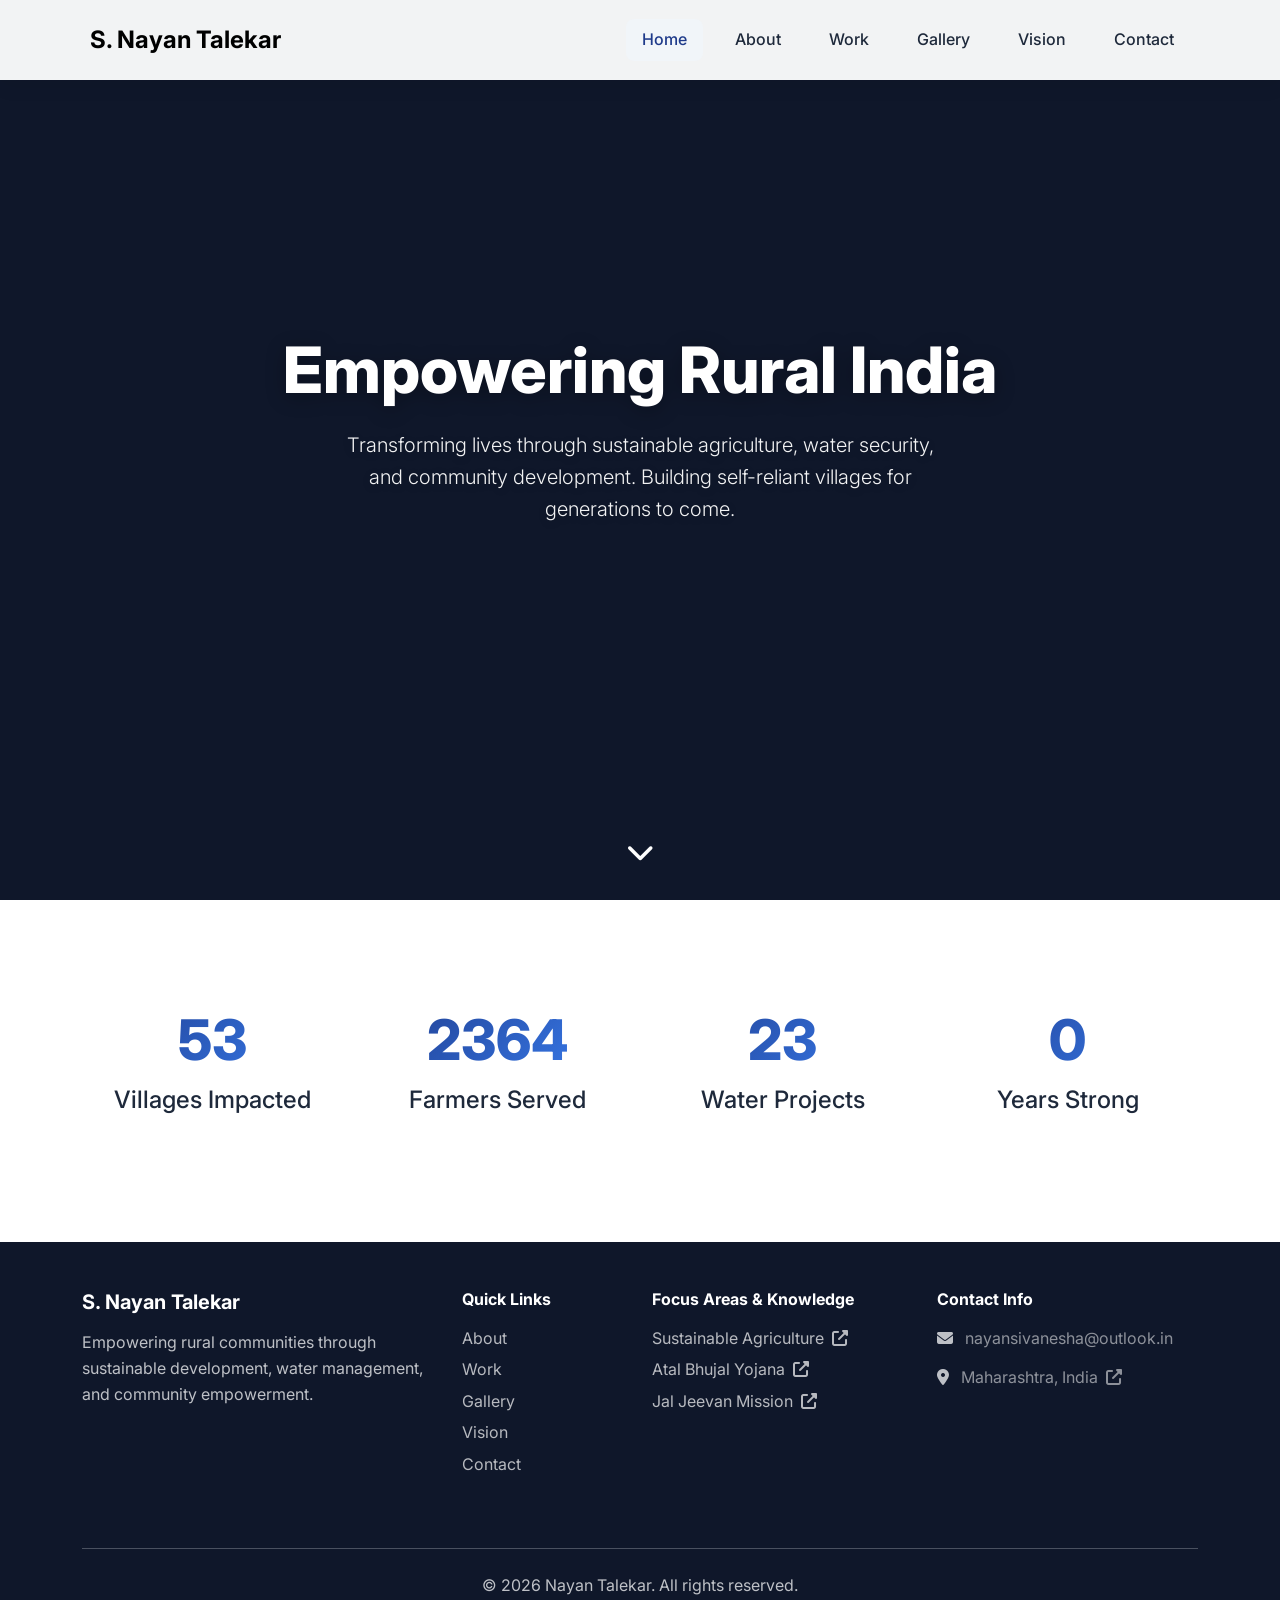
==== index.html @ 005504e0 "Insert JSON-LD script for personal information Added structured data in JSON-LD format for a person." ====
<!DOCTYPE html>
<html lang="en">
<head>
    <meta charset="utf-8">
    <meta name="viewport" content="width=device-width, initial-scale=1">
    <title>S.Nayan Talekar | Empowering Rural India</title>
    <meta name="description" content="Nayan Talekar - Transforming rural India through sustainable agriculture, water management, and community empowerment.">
    
    <!-- Preload background video for immediate fetch -->
    <link rel="preload" href="homepage.mp4" as="video" type="video/mp4">
    
    <link href="https://fonts.googleapis.com/css2?family=Inter:wght@300;400;500;600;700;800&display=swap" rel="stylesheet">
    <link href="https://cdnjs.cloudflare.com/ajax/libs/font-awesome/6.4.0/css/all.min.css" rel="stylesheet">
    <link href="https://cdn.jsdelivr.net/npm/bootstrap@5.3.2/dist/css/bootstrap.min.css" rel="stylesheet">
    
<script type="application/ld+json">
{
  "@context": "https://schema.org",
  "@type": "Person",
  "@id": "https://nayansivanesha.in/#person",
  "name": "S. Nayan Talekar",
  "alternateName": "Nayan Talekar",
  "url": "https://nayansivanesha.in/",
  "email": "mailto:nayansivanesha@outlook.in",
  "jobTitle": "Student | Athlete | Social Entrepreneur | Agriculture Enthusiast",
  "description": "S. Nayan Talekar works in rural development, sustainable agriculture, groundwater management (Atal Bhujal Yojana), and community empowerment in Maharashtra, India.",
  "knowsAbout": [
    "Rural Development",
    "Sustainable Agriculture",
    "Water Security",
    "Atal Bhujal Yojana",
    "Groundwater Management"
  ],
  "address": {
    "@type": "PostalAddress",
    "addressRegion": "Maharashtra",
    "addressCountry": "IN"
  },
  "sameAs": [
    "https://x.com/nayansivanesha",
    "https://www.instagram.com/nayansivanesha"
  ]
}
</script>

    <style>
        :root {
            --primary: #1e3a8a;
            --primary-dark: #1e40af;
            --secondary: #3b82f6;
            --accent: #10b981;
            --dark: #0f172a;
            --light: #f8fafc;
            --white: #ffffff;
            --gray-50: #f1f5f9;
            --gray-100: #f3f4f6;
            --gray-800: #1e293b;
        }

        * {
            margin: 0;
            padding: 0;
            box-sizing: border-box;
        }

        body {
            font-family: 'Inter', sans-serif;
            line-height: 1.6;
            color: var(--gray-800);
            overflow-x: hidden;
        }

        /* Header */
        .navbar {
            background: rgba(255, 255, 255, 0.95) !important;
            backdrop-filter: blur(20px);
            box-shadow: 0 4px 20px rgba(0,0,0,0.08);
            padding: 1rem 0;
            transition: all 0.3s ease;
            z-index: 1000;
        }

        .navbar.scrolled {
            padding: 0.5rem 0;
            background: rgba(255, 255, 255, 1) !important;
            box-shadow: 0 10px 40px rgba(0,0,0,0.12);
        }

        .nav-link {
            font-weight: 500;
            color: var(--gray-800) !important;
            margin: 0 8px;
            padding: 8px 16px !important;
            border-radius: 8px;
            transition: all 0.2s;
        }

        .nav-link:hover, .nav-link.active {
            color: var(--primary) !important;
            background: var(--gray-50);
        }

        /* Hero Section */
        .hero {
            min-height: 100vh;
            position: relative;
            display: flex;
            align-items: center;
            overflow: hidden;
            background-color: var(--dark);
        }

        .hero-video-container {
            position: absolute;
            top: 0;
            left: 0;
            width: 100%;
            height: 100%;
            z-index: 1;
            overflow: hidden;
            pointer-events: none;
            user-select: none;
        }

        .hero-video {
            width: 100vw;
            height: 100vh;
            object-fit: cover;
            object-position: center;
            z-index: 1;
            pointer-events: none;
        }

        <video autoplay loop muted playsinline class="hero-video">
            <source src="video.mp4" type="video/mp4">
        </video>

        }

        .hero-overlay {
            position: absolute;
            top: 0;
            left: 0;
            right: 0;
            bottom: 0;
            background: linear-gradient(
                180deg, 
                rgba(15, 23, 42, 0.5) 0%, 
                rgba(15, 23, 42, 0.2) 50%, 
                rgba(15, 23, 42, 0.6) 100%
            );
            z-index: 2;
            pointer-events: none;
        }

        .hero-content {
            position: relative;
            z-index: 3;
            text-align: center;
            color: white;
        }

        .hero-content h1 {
            font-size: clamp(2.5rem, 5vw, 4.5rem);
            font-weight: 800;
            margin-bottom: 1.5rem;
            line-height: 1.1;
            text-shadow: 0 4px 20px rgba(0,0,0,0.3);
        }

        .hero-content .lead {
            font-size: 1.25rem;
            color: rgba(255,255,255,0.95);
            margin-bottom: 2.5rem;
            max-width: 600px;
            margin-left: auto;
            margin-right: auto;
            text-shadow: 0 2px 10px rgba(0,0,0,0.2);
        }

        /* Stats Section */
        .stats-section {
            background: var(--white);
            padding: 4rem 0;
            position: relative;
        }

        .stat-item {
            text-align: center;
            padding: 2rem 0;
        }

        .stat-number {
            font-size: 3.5rem;
            font-weight: 800;
            background: linear-gradient(135deg, var(--primary), var(--secondary));
            -webkit-background-clip: text;
            -webkit-text-fill-color: transparent;
            background-clip: text;
            display: block;
        }

        .content-section {
            padding: 8rem 0;
        }

        /* Footer */
        .footer {
            background: #0f172a;
        }

        .footer-link {
            color: rgba(255,255,255,0.7);
            text-decoration: none;
            display: inline-block;
            margin-bottom: 6px;
            transition: 0.2s;
        }

        .footer-link:hover {
            color: #3b82f6;
            transform: translateX(3px);
        }

        @keyframes fadeInUp {
            from { opacity: 0; transform: translateY(30px); }
            to { opacity: 1; transform: translateY(0); }
        }

        /* class that actually starts the animation */
        .animate {
            opacity: 0;
            animation: fadeInUp 0.8s ease forwards;
        }

        /* class we add to elements that should animate when they scroll into view */
        .animate-on-scroll {
            opacity: 0;
        }

        .scroll-indicator {
            position: absolute;
            bottom: 30px;
            left: 50%;
            transform: translateX(-50%);
            color: white;
            animation: bounce 2s infinite;
            z-index: 3;
        }

        @keyframes bounce {
            0%, 20%, 50%, 80%, 100% { transform: translateX(-50%) translateY(0); }
            40% { transform: translateX(-50%) translateY(-10px); }
            60% { transform: translateX(-50%) translateY(-5px); }
        }

        @media (max-width: 768px) {
            .content-section { padding: 4rem 0; }
            .stat-number { font-size: 2.5rem; }
            .hero-video { height: 100vh; object-fit: cover; object-position: center top; }
        }
    </style>
</head>
<body>
    <nav class="navbar navbar-expand-lg fixed-top" aria-label="Main navigation">
        <div class="container">
            <a class="navbar-brand d-flex align-items-center" href="index.html">
                <span class="ms-2 fw-bold fs-4">S. Nayan Talekar</span>
            </a>
            <button class="navbar-toggler" type="button" data-bs-toggle="collapse" data-bs-target="#navbarNav" aria-controls="navbarNav" aria-expanded="false" aria-label="Toggle navigation">
                <span class="navbar-toggler-icon"></span>
            </button>
            <div class="collapse navbar-collapse" id="navbarNav">
                <ul class="navbar-nav ms-auto">
                    <li class="nav-item"><a class="nav-link active" href="index.html">Home</a></li>
                    <li class="nav-item"><a class="nav-link" href="about.html#about">About</a></li>
                    <li class="nav-item"><a class="nav-link" href="work.html">Work</a></li>
                    <li class="nav-item"><a class="nav-link" href="gallery.html">Gallery</a></li>
                    <li class="nav-item"><a class="nav-link" href="vision.html">Vision</a></li>
                    <li class="nav-item"><a class="nav-link" href="contact.html">Contact</a></li>
                </ul>
            </div>
        </div>
    </nav>

    <section id="home" class="hero">
        <div class="hero-video-container">
            <video class="hero-video" 
                   autoplay 
                   muted 
                   loop 
                   playsinline 
                   webkit-playsinline
                   preload="auto" 
                   id="heroVideo" 
                   disablePictureInPicture>
                <source src="homepage.mp4" type="video/mp4">
                Your browser does not support the video tag.
            </video>
        </div>
        <div class="hero-overlay"></div>
        <div class="container">
            <div class="row justify-content-center text-center">
                <div class="col-lg-10 col-xl-8">
                    <div class="hero-content animate-on-scroll">
                        <h1>Empowering Rural India</h1>
                        <p class="lead mx-auto">Transforming lives through sustainable agriculture, water security, and community development. Building self-reliant villages for generations to come.</p>
                    </div>
                    <div class="scroll-indicator">
                        <i class="fas fa-chevron-down fs-3" aria-hidden="true"></i>
                    </div>
                </div>
            </div>
        </div>
    </section>

    <section class="stats-section">
        <div class="container">
            <div class="row text-center">
                <div class="col-lg-3 col-md-6 mb-4">
                    <div class="stat-item">
                        <span class="stat-number" data-target="113">0</span>
                        <h4>Villages Impacted</h4>
                    </div>
                </div>
                <div class="col-lg-3 col-md-6 mb-4">
                    <div class="stat-item">
                        <span class="stat-number" data-target="5000">0</span>
                        <h4>Farmers Served</h4>
                    </div>
                </div>
                <div class="col-lg-3 col-md-6 mb-4">
                    <div class="stat-item">
                        <span class="stat-number" data-target="50">0</span>
                        <h4>Water Projects</h4>
                    </div>
                </div>
                <div class="col-lg-3 col-md-6 mb-4">
                    <div class="stat-item">
                        <span class="stat-number" data-target="2">0</span>
                        <h4>Years Strong</h4>
                    </div>
                </div>
            </div>
        </div>
    </section>

    <footer class="footer py-5 text-white">
        <div class="container">
            <div class="row text-center text-md-start">
                <div class="col-lg-4 col-md-12 mb-4">
                    <h5 class="fw-bold mb-3 text-white">S. Nayan Talekar</h5>
                    <p class="text-light opacity-75 mb-0">Empowering rural communities through sustainable development, water management, and community empowerment.</p>
                </div>
                <div class="col-lg-2 col-md-4 col-6 mb-4">
                    <h6 class="fw-bold mb-3 text-white">Quick Links</h6>
                    <ul class="list-unstyled">
                        <li><a href="about.html" class="footer-link">About</a></li>
                        <li><a href="work.html" class="footer-link">Work</a></li>
                        <li><a href="gallery.html" class="footer-link">Gallery</a></li>
                        <li><a href="vision.html" class="footer-link">Vision</a></li>
                        <li><a href="contact.html" class="footer-link">Contact</a></li>
                    </ul>
                </div>
                <div class="col-lg-3 col-md-4 col-6 mb-4">
                    <h6 class="fw-bold mb-3 text-white">Focus Areas & Knowledge</h6>
                    <ul class="list-unstyled">
                        <li>
                            <a href="https://en.wikipedia.org/wiki/Sustainable_agriculture" target="_blank" rel="noopener noreferrer" class="footer-link">
                                Sustainable Agriculture <i class="fas fa-external-link-alt ms-1 fs-6"></i>
                            </a>
                        </li>
                        <li>
                            <a href="https://water.maharashtra.gov.in/en/scheme/atal-bhujal-yojana/" target="_blank" rel="noopener noreferrer" class="footer-link">
                                Atal Bhujal Yojana <i class="fas fa-external-link-alt ms-1 fs-6"></i>
                            </a>
                        </li>
                        <li>
                            <a href="https://jaljeevanmission.gov.in" target="_blank" rel="noopener noreferrer" class="footer-link">
                                Jal Jeevan Mission <i class="fas fa-external-link-alt ms-1 fs-6"></i>
                            </a>
                        </li>
                    </ul>
                </div>
                <div class="col-lg-3 col-md-4 mb-4">
                    <h6 class="fw-bold mb-3 text-white">Contact Info</h6>
                    <p class="mb-2 text-light opacity-75">
                        <i class="fas fa-envelope me-2" aria-hidden="true"></i>
                        <a href="mailto:nayansivanesha@outlook.in" class="footer-link">nayansivanesha@outlook.in</a>
                    </p>
                    <p class="text-light opacity-75">
                        <i class="fas fa-map-marker-alt me-2" aria-hidden="true"></i>
                        <a href="https://maps.google.com/?q=Maharashtra,+India" target="_blank" rel="noopener noreferrer" class="footer-link">
                            Maharashtra, India <i class="fas fa-external-link-alt ms-1 fs-6"></i>
                        </a>
                    </p>
                </div>
            </div>
            <hr class="my-4 border-light opacity-25">
            <div class="text-center">
                <p class="mb-0 text-light opacity-75">© 2026 Nayan Talekar. All rights reserved.</p>
            </div>
        </div>
    </footer>

    <script src="https://cdn.jsdelivr.net/npm/bootstrap@5.3.2/dist/js/bootstrap.bundle.min.js"></script>
    <script>
        // Navbar Scroll Effect
        window.addEventListener('scroll', () => {
            document.querySelector('.navbar').classList.toggle('scrolled', window.scrollY > 50);
        });

        // Robust video execution script
        document.addEventListener("DOMContentLoaded", function () {
            const heroVideo = document.getElementById("heroVideo");
            const heroSection = document.querySelector('.hero');

            if (heroVideo) {
                // Force muted properties explicitly (helps with autoplay policies)
                heroVideo.muted = true;
                heroVideo.defaultMuted = true;

                const startVideo = () => {
                    heroVideo.play().catch(err => {
                        console.warn("Autoplay deferred:", err);
                    });
                };

                // Play as soon as initial frame/data is loaded
                if (heroVideo.readyState >= 2) {
                    startVideo();
                } else {
                    heroVideo.addEventListener('loadeddata', startVideo);
                }

                // Observe the hero section visibility (not the video element directly).
                // This avoids false pauses caused by the video element's internal metrics.
                setTimeout(() => {
                    if ('IntersectionObserver' in window && heroSection) {
                        const videoObserver = new IntersectionObserver((entries) => {
                            entries.forEach(entry => {
                                if (entry.isIntersecting) {
                                    heroVideo.play().catch(() => {});
                                } else {
                                    heroVideo.pause();
                                }
                            });
                        }, { threshold: 0.1 });

                        videoObserver.observe(heroSection);
                    }
                }, 1000);
            }

            // --- Animated Counter Numbers (time-based, robust for small targets) ---
            function animateCounters(duration = 2000) {
                const counters = document.querySelectorAll('.stat-number');
                counters.forEach(counter => {
                    const target = parseInt(counter.getAttribute('data-target')) || 0;
                    const start = 0;
                    const startTime = performance.now();

                    const step = (now) => {
                        const elapsed = Math.min(now - startTime, duration);
                        const progress = elapsed / duration;
                        // easeOutQuad for a nicer feeling animation
                        const eased = 1 - (1 - progress) * (1 - progress);
                        const value = Math.floor(start + (target - start) * eased);
                        counter.textContent = value;
                        if (elapsed < duration) {
                            requestAnimationFrame(step);
                        } else {
                            counter.textContent = target;
                        }
                    };

                    requestAnimationFrame(step);
                });
            }

            // IntersectionObserver for scroll-triggered animations
            const scrollObserver = new IntersectionObserver((entries) => {
                entries.forEach(entry => {
                    if (entry.isIntersecting) {
                        entry.target.classList.add('animate');
                        // once animated, unobserve
                        scrollObserver.unobserve(entry.target);
                    }
                });
            }, { threshold: 0.1 });

            // Observe elements that should animate when in view
            document.querySelectorAll('.animate-on-scroll').forEach(el => scrollObserver.observe(el));

            // Observe stats section to start counters once (and unobserve)
            const statsSection = document.querySelector('.stats-section');
            if (statsSection && 'IntersectionObserver' in window) {
                const statsObserver = new IntersectionObserver((entries, obs) => {
                    entries.forEach(entry => {
                        if (entry.isIntersecting) {
                            animateCounters();
                            obs.unobserve(entry.target);
                        }
                    });
                }, { threshold: 0.2 });
                statsObserver.observe(statsSection);
            } else {
                // fallback if IntersectionObserver not supported
                animateCounters();
            }
        });
    </script>
</body>
</html>
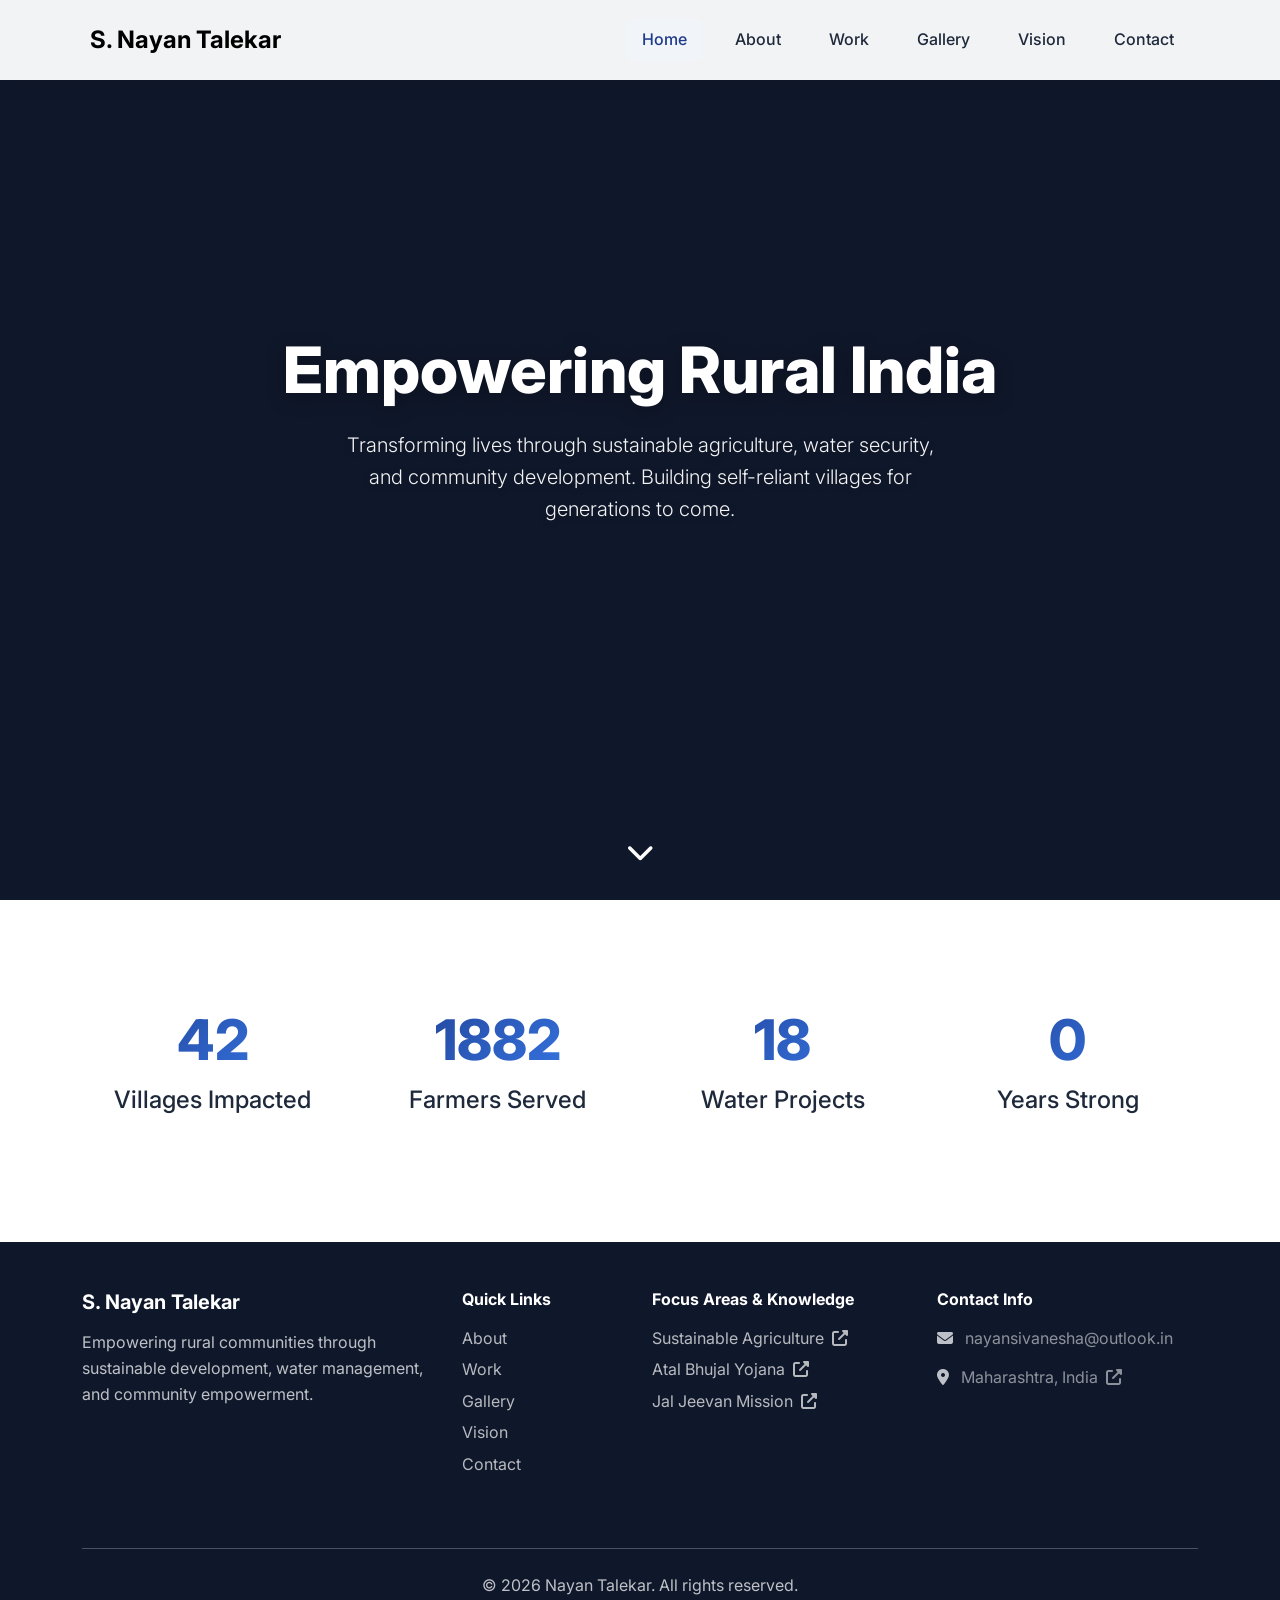
==== commit 71240564: "Add files via upload" ====
--- a/index.html
+++ b/index.html
@@ -511,4 +511,4 @@
         });
     </script>
 </body>
-</html>
+</html>
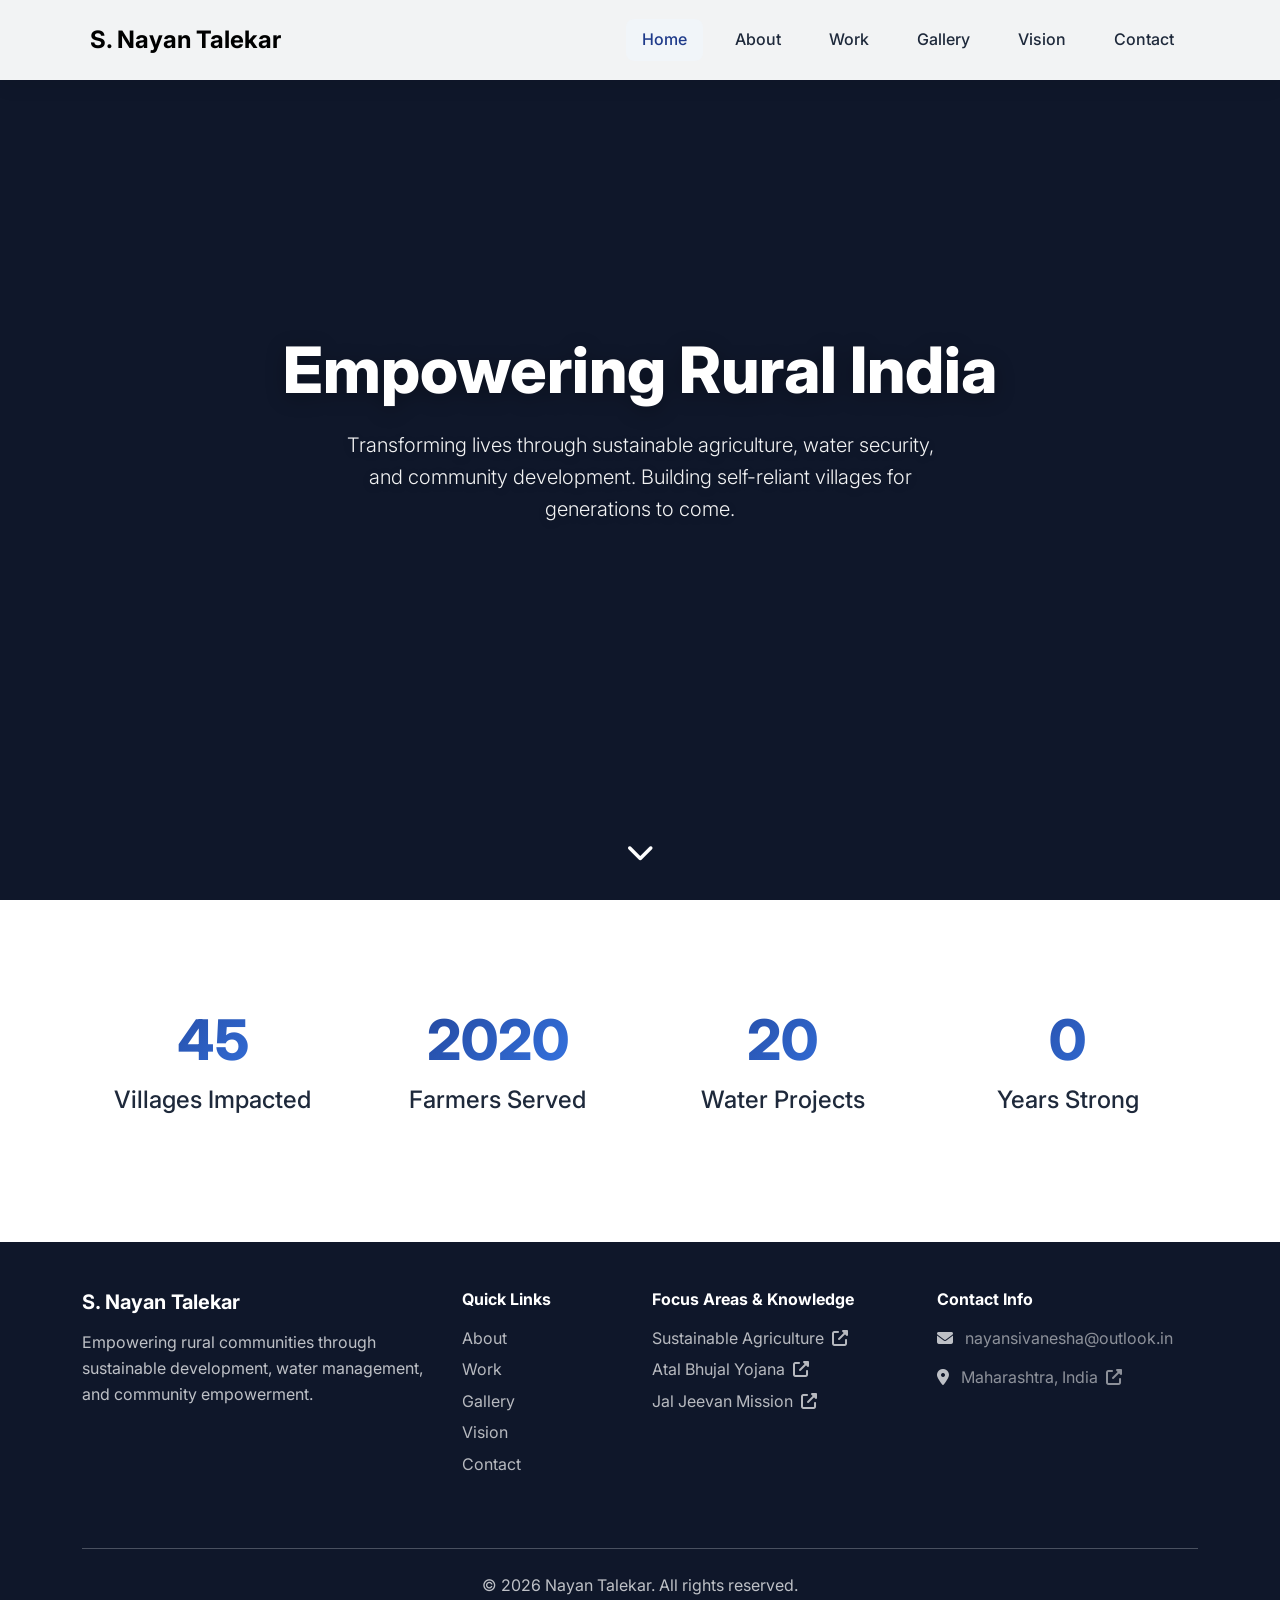
==== commit a0a074d8: "Update video source from video.mp4 to homepage.mp4" ====
--- a/index.html
+++ b/index.html
@@ -132,7 +132,7 @@
         }
 
         <video autoplay loop muted playsinline class="hero-video">
-            <source src="video.mp4" type="video/mp4">
+            <source src="homepage.mp4" type="video/mp4">
         </video>
 
         }
@@ -511,4 +511,4 @@
         });
     </script>
 </body>
-</html>+</html>
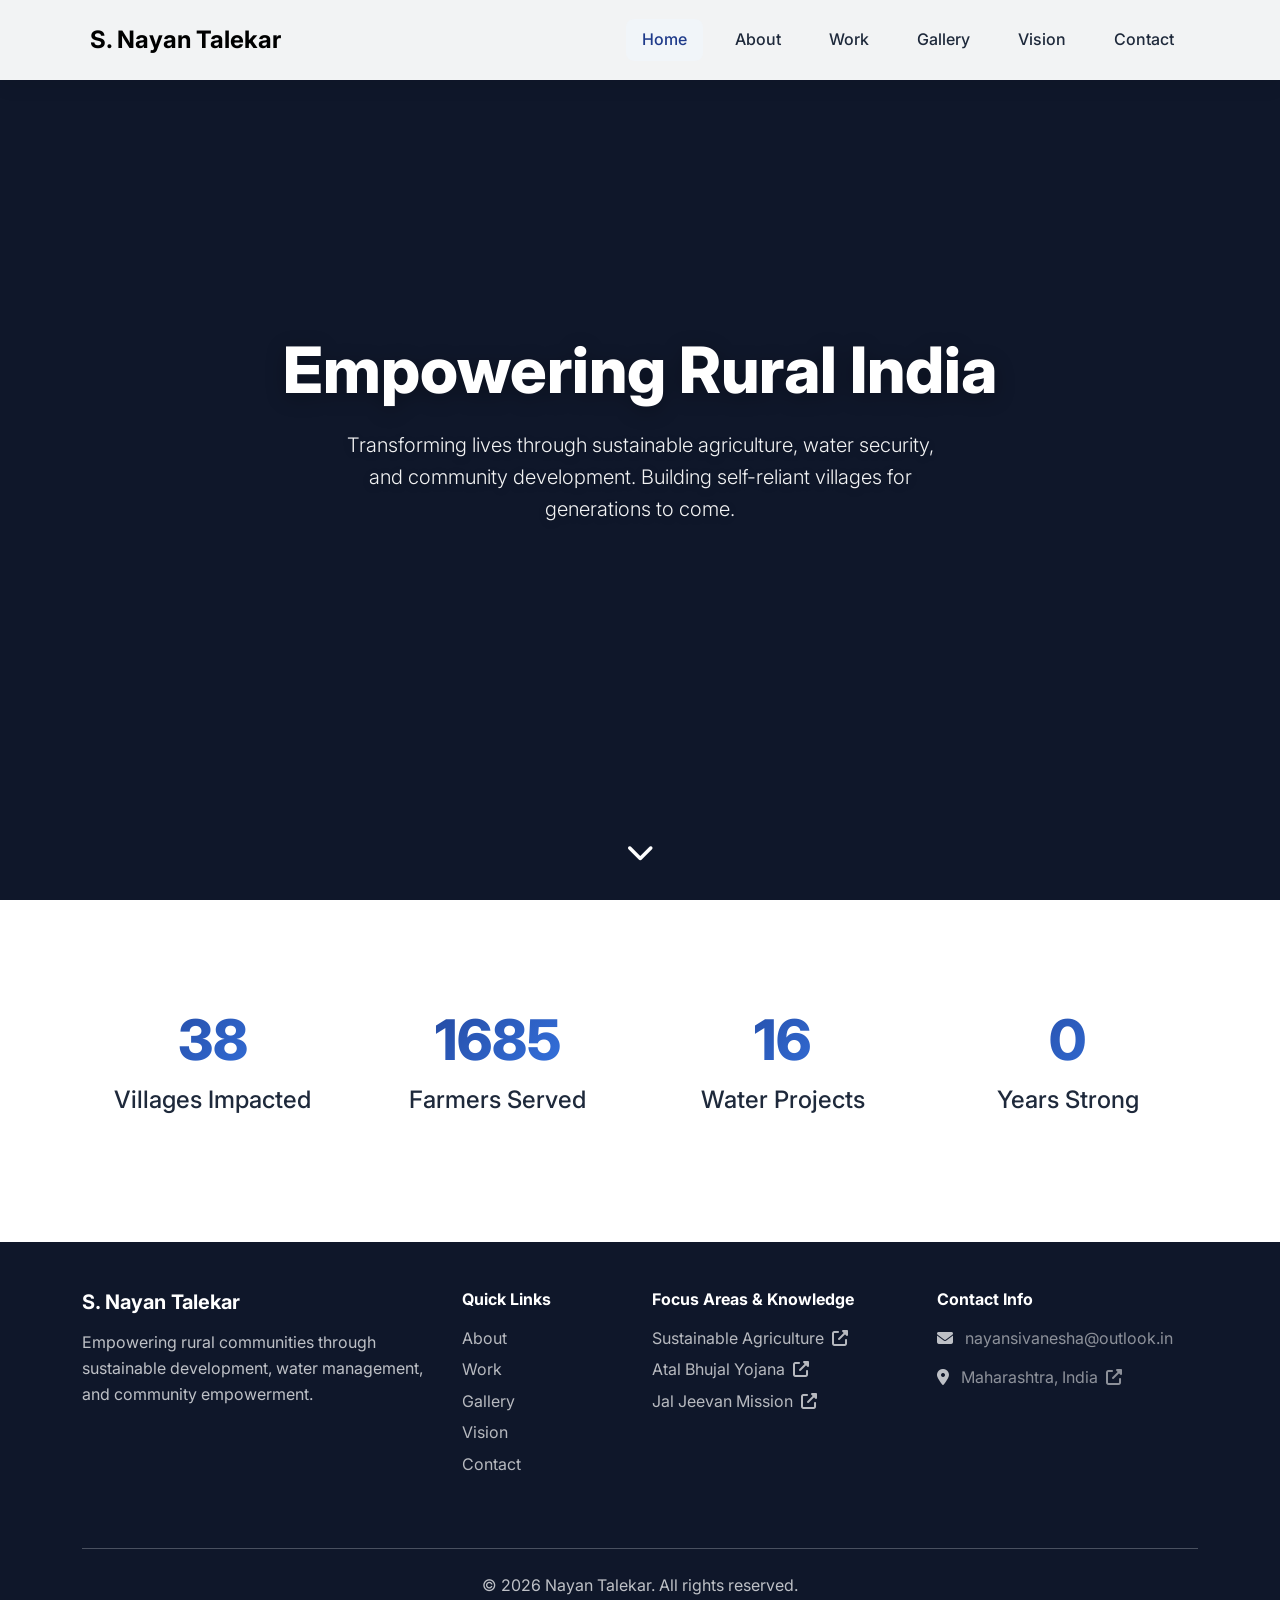
==== commit 527bd9ba: "Remove extra newline in CSS styles" ====
--- a/index.html
+++ b/index.html
@@ -136,7 +136,6 @@
         </video>
 
         }
-
         .hero-overlay {
             position: absolute;
             top: 0;
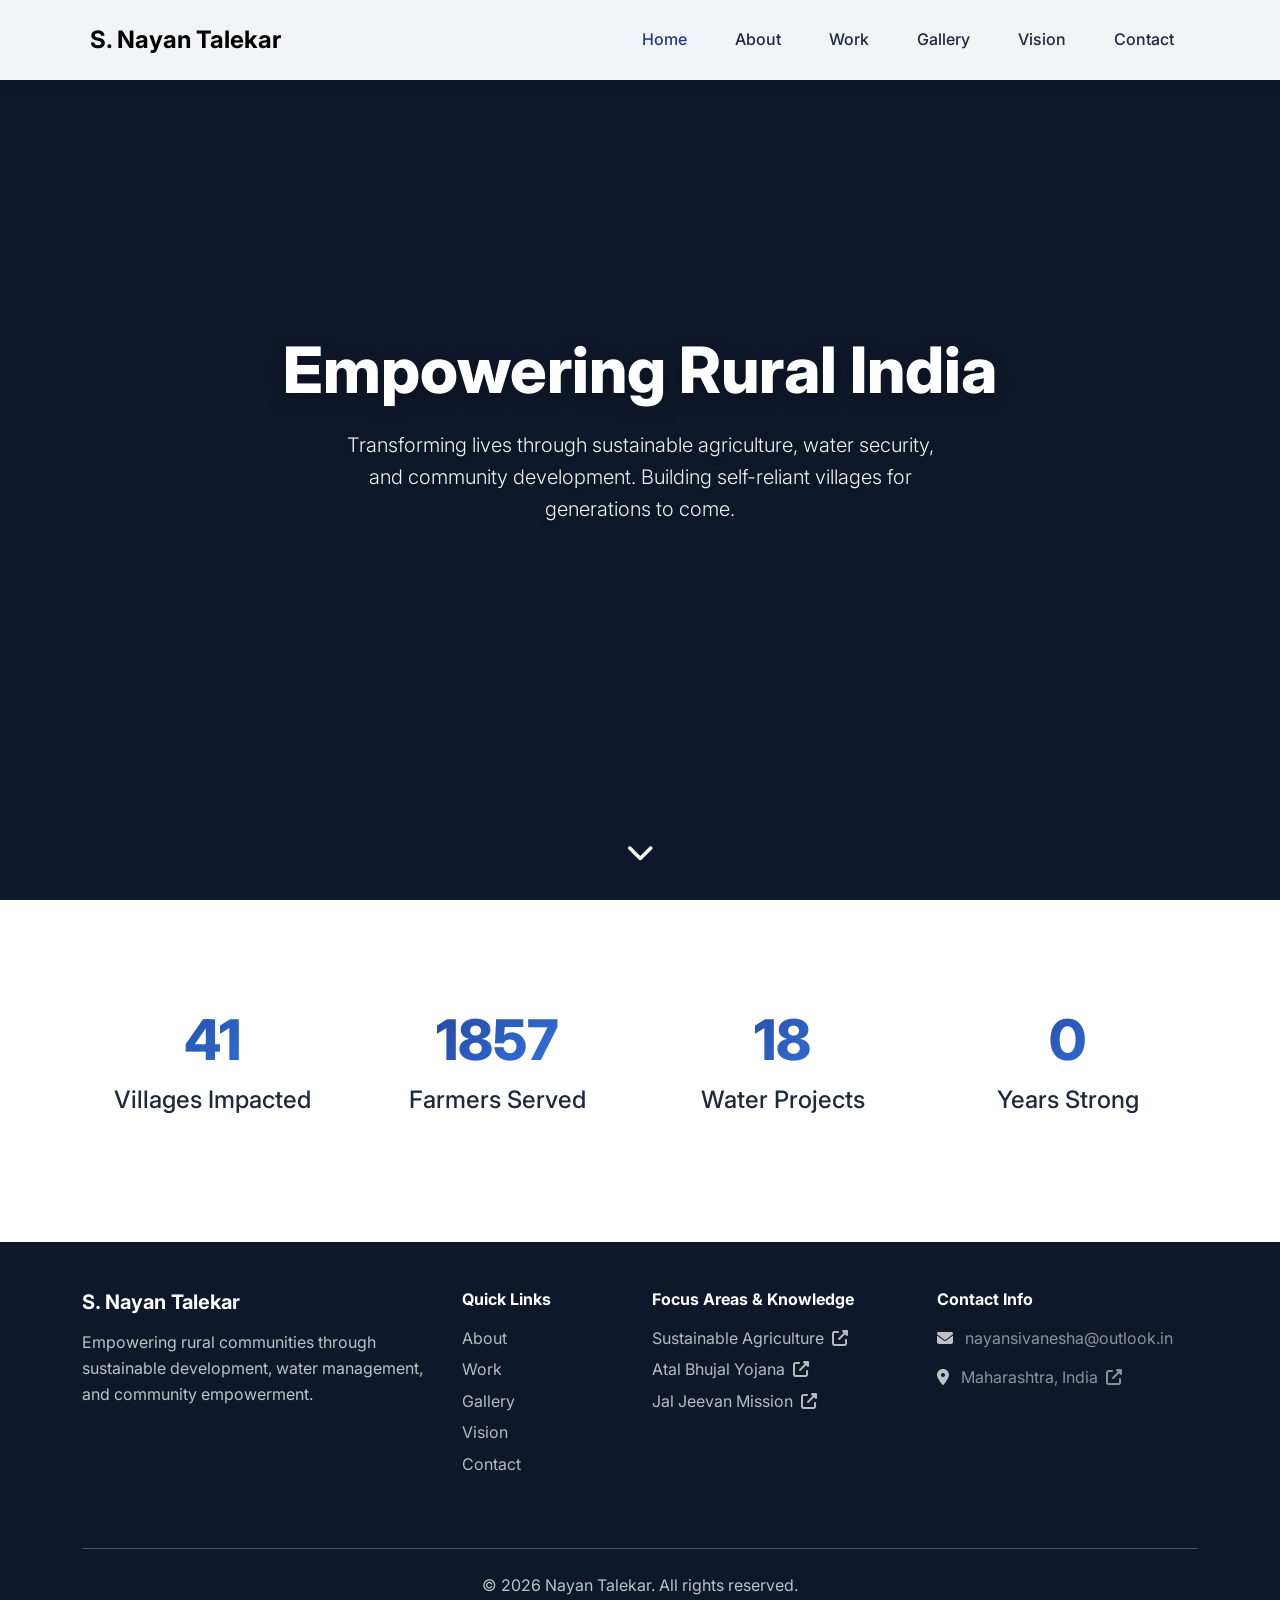
==== commit 536e83a1: "Fix formatting in index.html" ====
--- a/index.html
+++ b/index.html
@@ -134,8 +134,8 @@
         <video autoplay loop muted playsinline class="hero-video">
             <source src="homepage.mp4" type="video/mp4">
         </video>
-
-        }
+        }
+        
         .hero-overlay {
             position: absolute;
             top: 0;
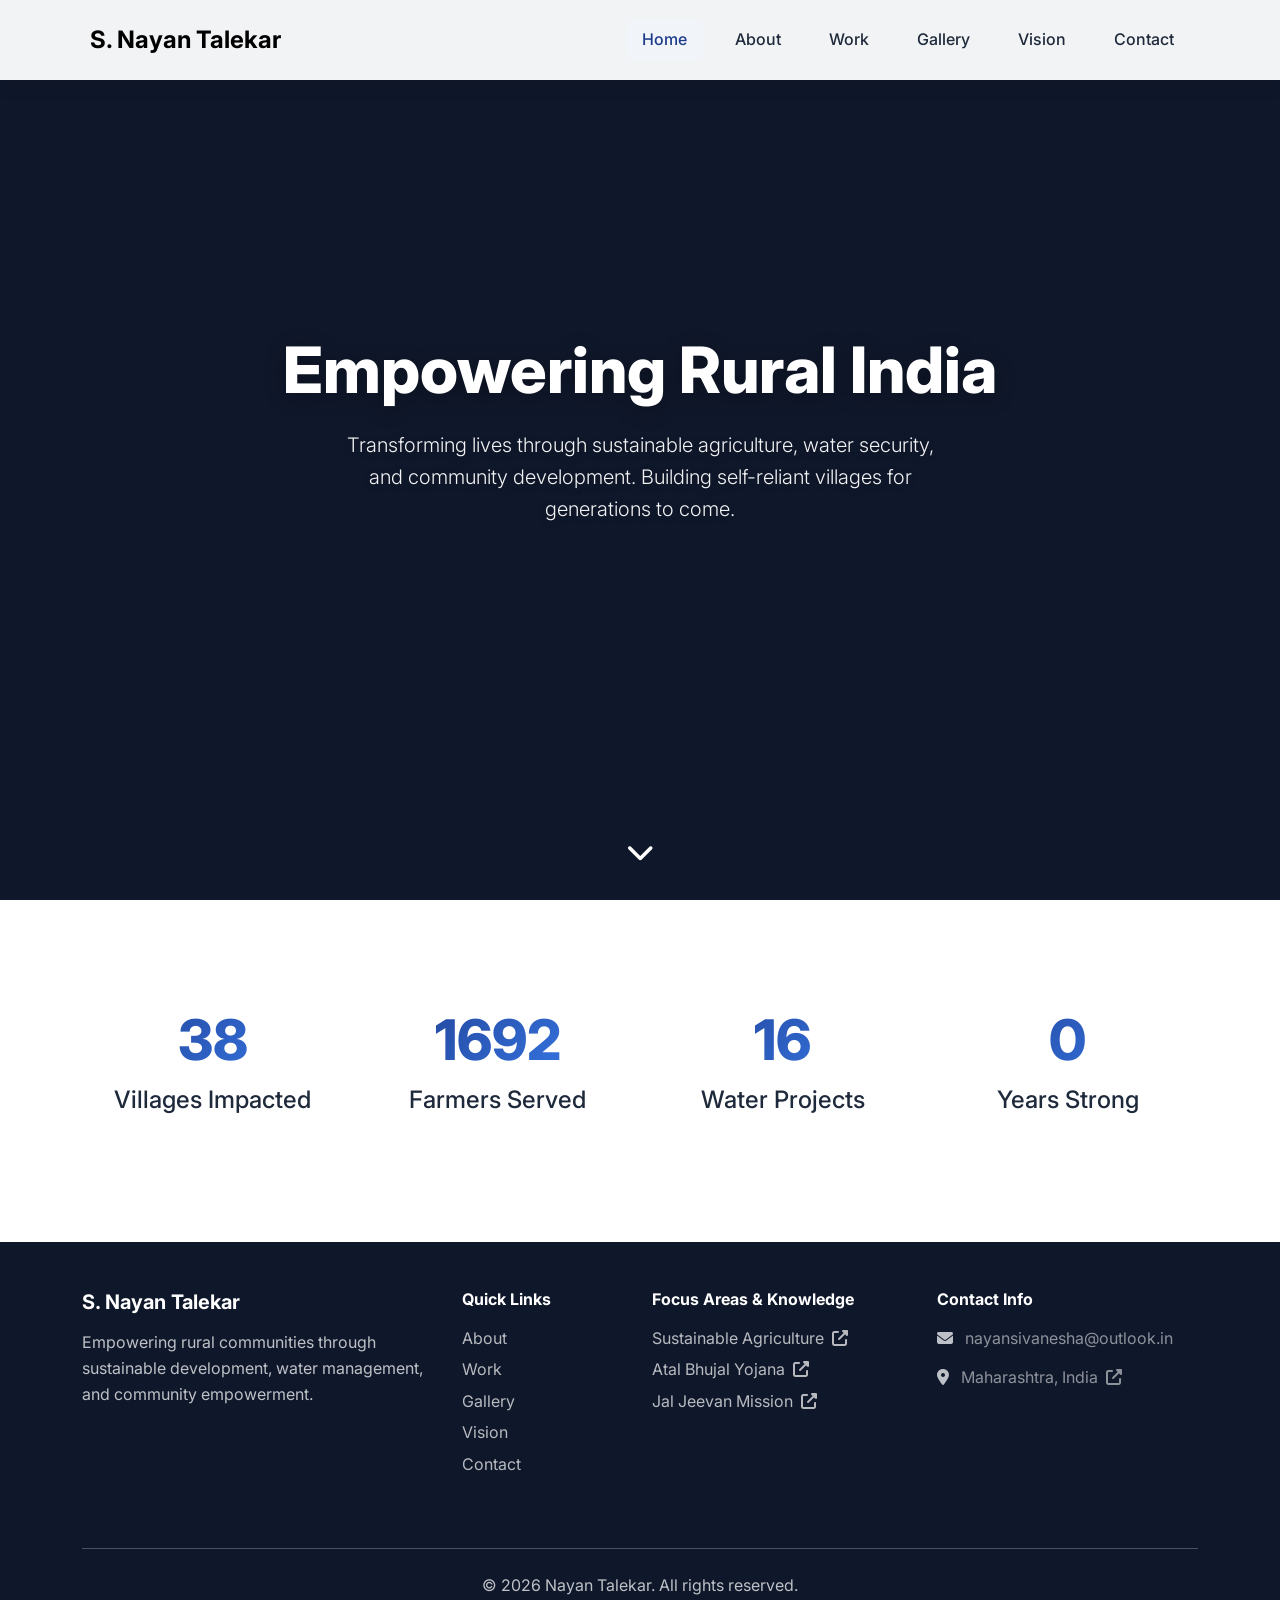
==== commit 967d88d3: "Add favicon and Apple touch icon links Added favicon and icons for various platforms." ====
--- a/index.html
+++ b/index.html
@@ -6,6 +6,17 @@
     <title>S.Nayan Talekar | Empowering Rural India</title>
     <meta name="description" content="Nayan Talekar - Transforming rural India through sustainable agriculture, water management, and community empowerment.">
     
+    <!-- Standard Favicon for standard browsers -->
+    <link rel="icon" type="image/x-icon" href="favicon.ico">
+    <link rel="icon" type="image/png" sizes="32x32" href="favicon-32x32.png">
+    <link rel="icon" type="image/png" sizes="16x16" href="favicon-16x16.png">
+
+    <!-- Apple Touch Icon (For iOS Home Screen bookmarks) -->
+    <link rel="apple-touch-icon" sizes="180x180" href="apple-touch-icon.png">
+
+    <!-- Android Web App Manifest -->
+    <link rel="manifest" href="site.webmanifest">
+
     <!-- Preload background video for immediate fetch -->
     <link rel="preload" href="homepage.mp4" as="video" type="video/mp4">
     
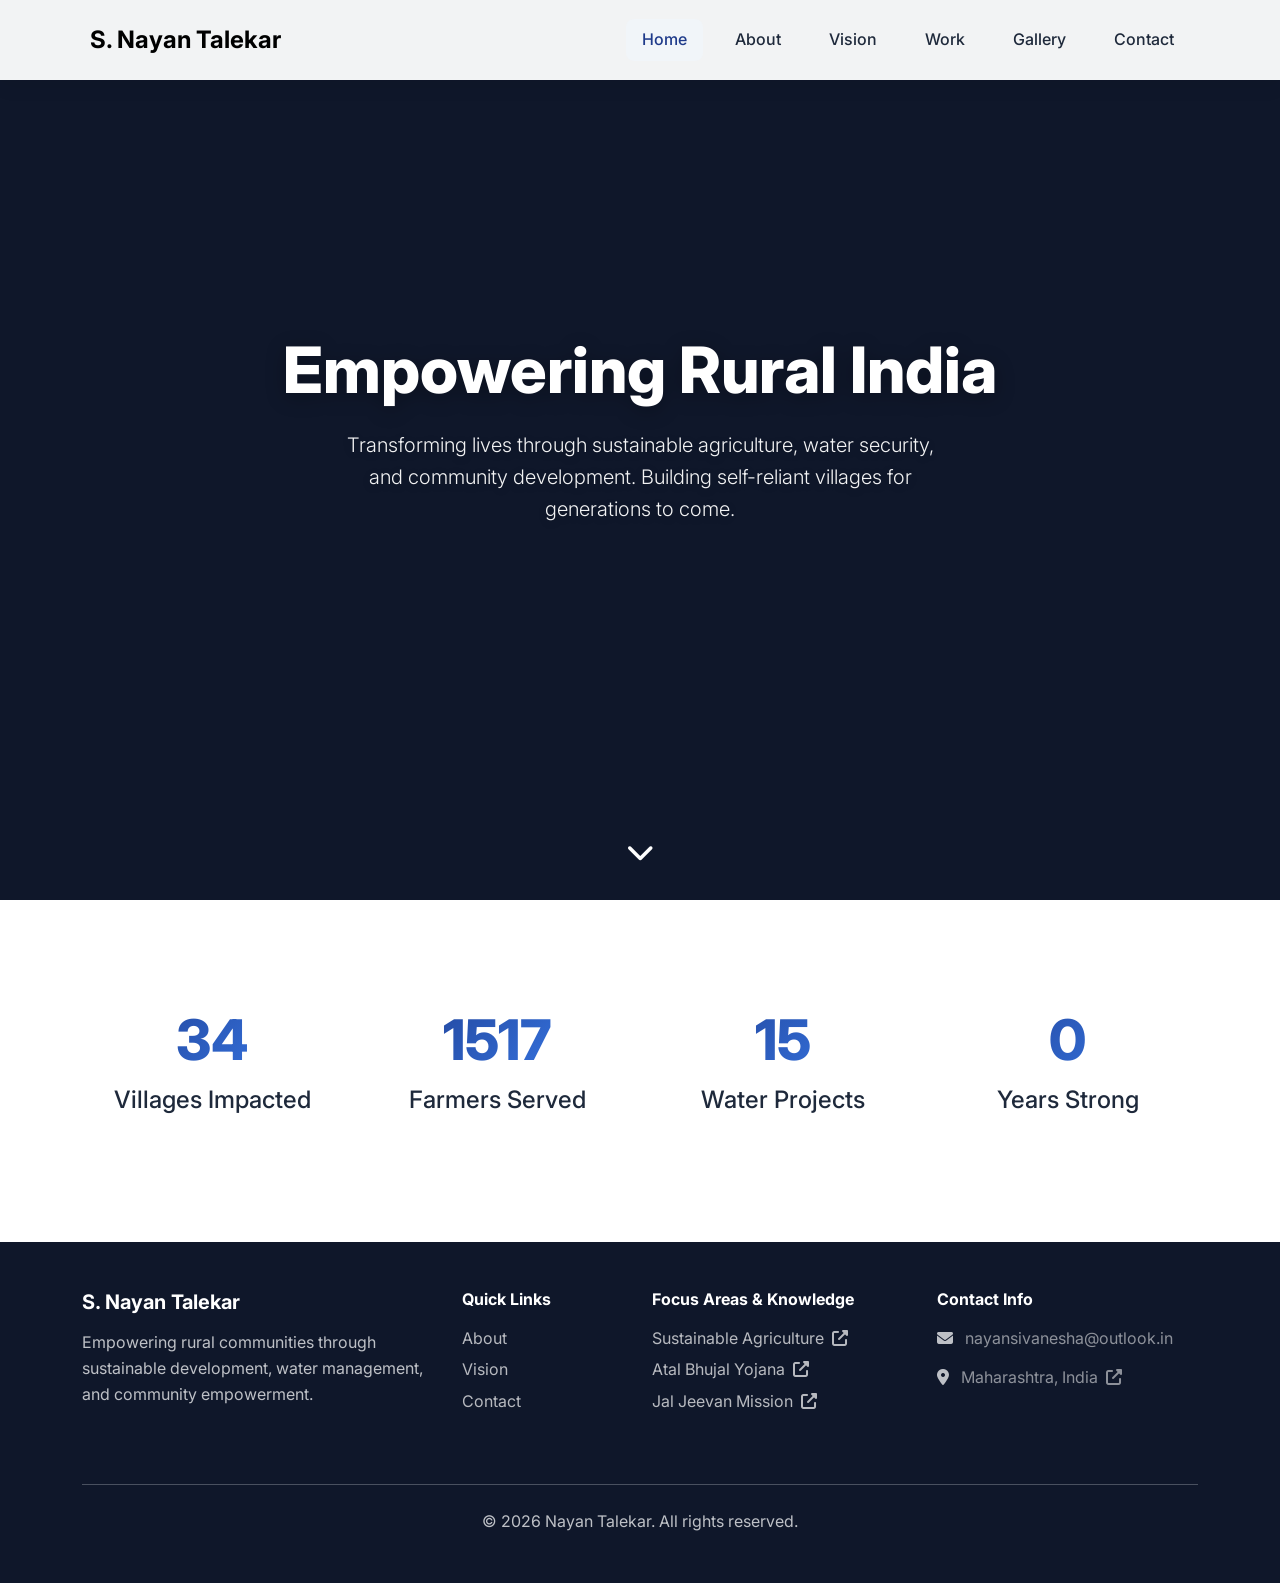
==== commit 9ea6b7b5: "Remove duplicate Vision link from navbar" ====
--- a/index.html
+++ b/index.html
@@ -284,9 +284,9 @@
                 <ul class="navbar-nav ms-auto">
                     <li class="nav-item"><a class="nav-link active" href="index.html">Home</a></li>
                     <li class="nav-item"><a class="nav-link" href="about.html#about">About</a></li>
+                    <li class="nav-item"><a class="nav-link" href="vision.html">Vision</a></li>
                     <li class="nav-item"><a class="nav-link" href="work.html">Work</a></li>
                     <li class="nav-item"><a class="nav-link" href="gallery.html">Gallery</a></li>
-                    <li class="nav-item"><a class="nav-link" href="vision.html">Vision</a></li>
                     <li class="nav-item"><a class="nav-link" href="contact.html">Contact</a></li>
                 </ul>
             </div>
@@ -366,8 +366,6 @@
                     <h6 class="fw-bold mb-3 text-white">Quick Links</h6>
                     <ul class="list-unstyled">
                         <li><a href="about.html" class="footer-link">About</a></li>
-                        <li><a href="work.html" class="footer-link">Work</a></li>
-                        <li><a href="gallery.html" class="footer-link">Gallery</a></li>
                         <li><a href="vision.html" class="footer-link">Vision</a></li>
                         <li><a href="contact.html" class="footer-link">Contact</a></li>
                     </ul>
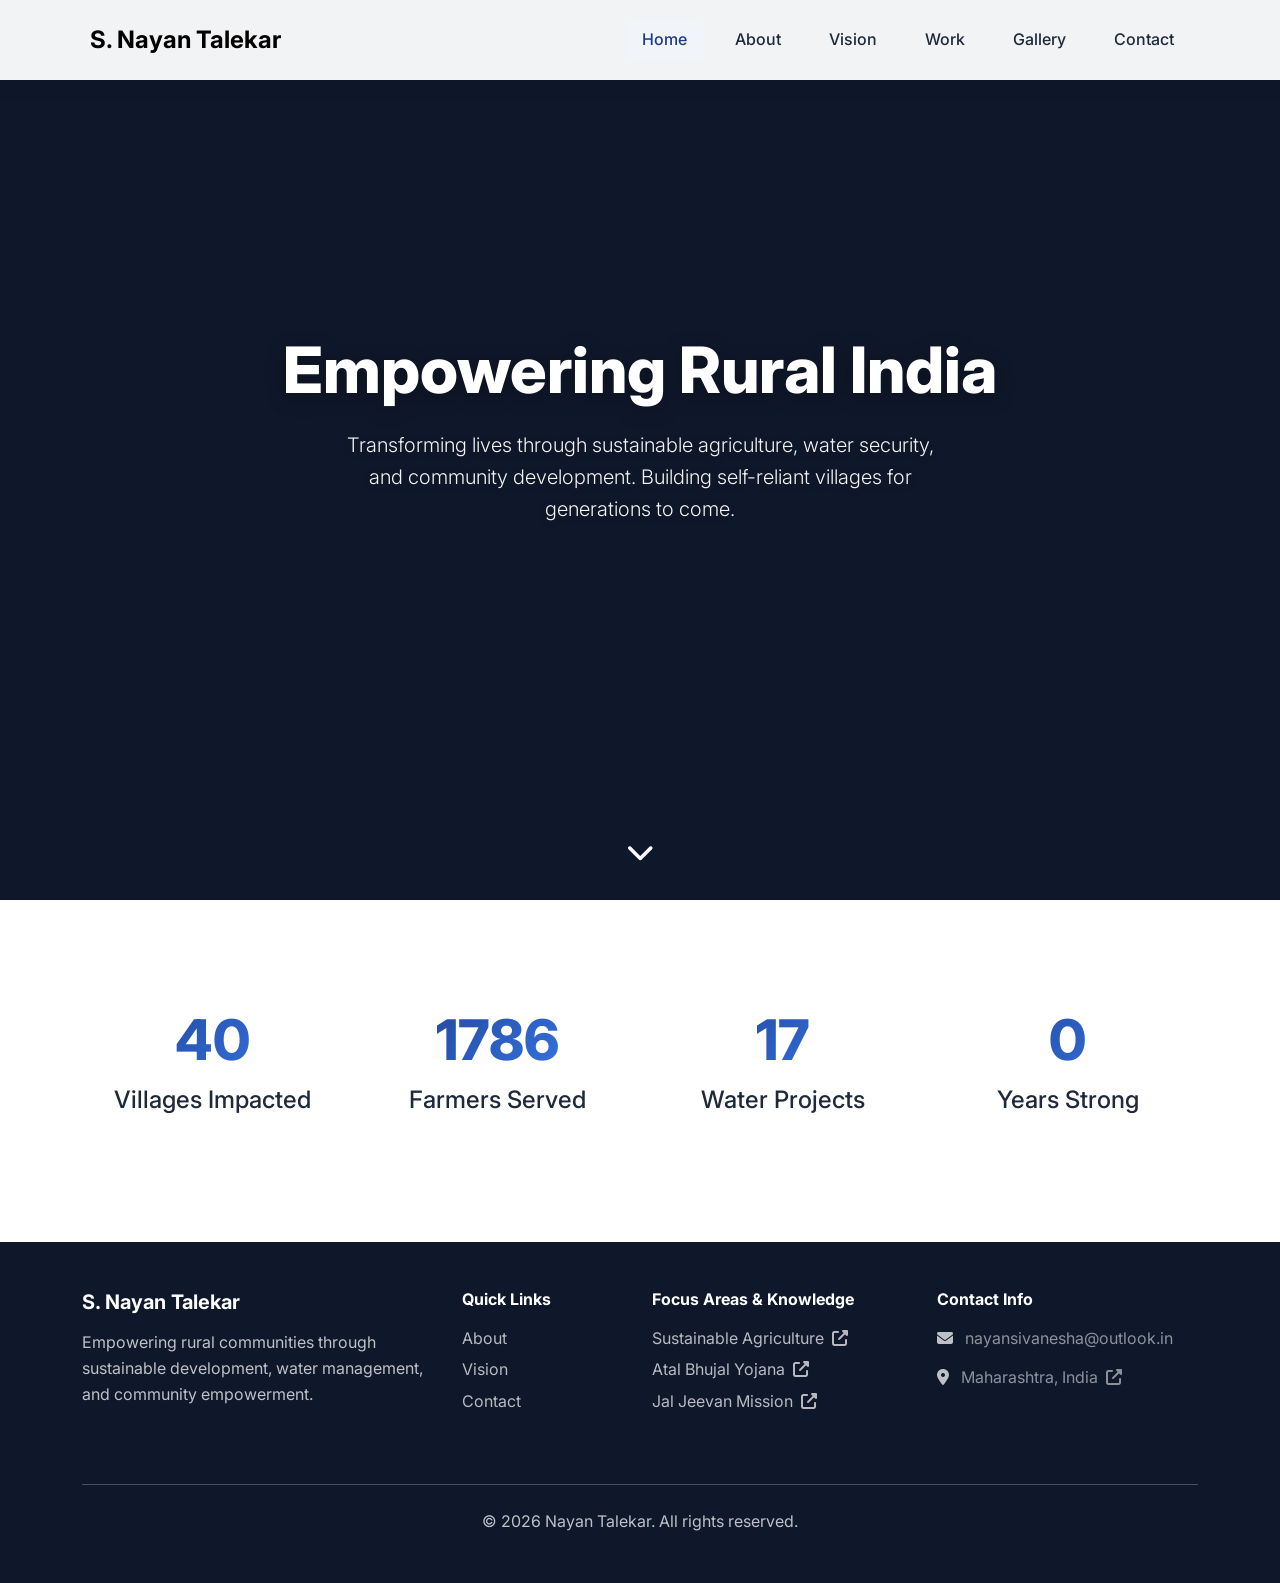
==== commit d53376a4: "Update index.html" ====
--- a/index.html
+++ b/index.html
@@ -7,15 +7,15 @@
     <meta name="description" content="Nayan Talekar - Transforming rural India through sustainable agriculture, water management, and community empowerment.">
     
     <!-- Standard Favicon for standard browsers -->
-    <link rel="icon" type="image/x-icon" href="favicon.ico">
-    <link rel="icon" type="image/png" sizes="32x32" href="favicon-32x32.png">
-    <link rel="icon" type="image/png" sizes="16x16" href="favicon-16x16.png">
-
-    <!-- Apple Touch Icon (For iOS Home Screen bookmarks) -->
-    <link rel="apple-touch-icon" sizes="180x180" href="apple-touch-icon.png">
-
-    <!-- Android Web App Manifest -->
-    <link rel="manifest" href="site.webmanifest">
+<link rel="icon" type="image/x-icon" href="./favicon.ico?v=4">
+<link rel="icon" type="image/png" sizes="32x32" href="./favicon-32x32.png?v=4">
+<link rel="icon" type="image/png" sizes="16x16" href="./favicon-16x16.png?v=4">
+
+<!-- Apple Touch Icon (For iOS Home Screen bookmarks) -->
+<link rel="apple-touch-icon" sizes="180x180" href="./apple-touch-icon.png?v=4">
+
+<!-- Android Web App Manifest -->
+<link rel="manifest" href="./site.webmanifest?v=4">
 
     <!-- Preload background video for immediate fetch -->
     <link rel="preload" href="homepage.mp4" as="video" type="video/mp4">
